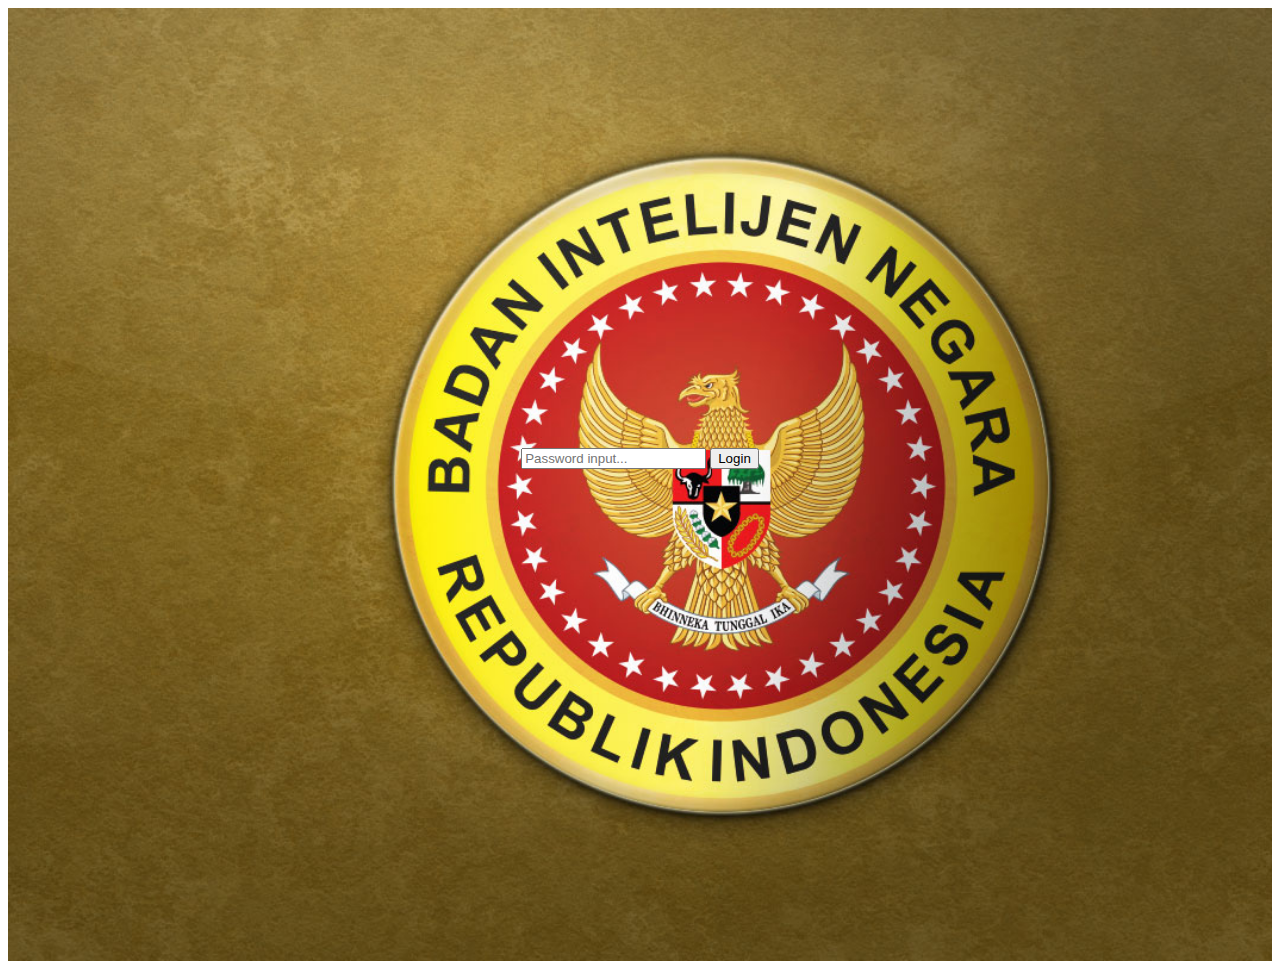
==== index.html @ e5d93d78 "first commit" ====
<!DOCTYPE html>
<html lang="en">
  <head>
    <meta charset="UTF-8" />
    <meta http-equiv="X-UA-Compatible" content="IE=edge" />
    <meta name="viewport" content="width=device-width, initial-scale=1.0" />
    <title>Welcome</title>
    <link rel="stylesheet" href="css/templatemo-style.css" />
  </head>
  <body>
    <div class="container-login">
      <form id="myForm" action="index1.html" method="get" autocomplete="off" onsubmit="return validate();">
        <input type="password" name="password" id="password" placeholder="Password input..." />
        <button name="submit" onclick="validate()">Login</button>
      </form>
    </div>
    <script src="login.js"></script>
  </body>
</html>
---- css/templatemo-style.css ----
/*
    
TemplateMo 556 Catalog-Z

https://templatemo.com/tm-556-catalog-z

*/

#loader-wrapper {
  position: fixed;
  top: 0;
  left: 0;
  width: 100%;
  height: 100%;
  z-index: 1001;
}
#loader {
  display: block;
  position: relative;
  left: 50%;
  top: 50%;
  width: 150px;
  height: 150px;
  margin: -75px 0 0 -75px;
  border-radius: 50%;
  border: 3px solid transparent;
  border-top-color: #3498db;

  -webkit-animation: spin 2s linear infinite; /* Chrome, Opera 15+, Safari 5+ */
  animation: spin 2s linear infinite; /* Chrome, Firefox 16+, IE 10+, Opera */

  z-index: 1002;
}

#loader:before {
  content: "";
  position: absolute;
  top: 5px;
  left: 5px;
  right: 5px;
  bottom: 5px;
  border-radius: 50%;
  border: 3px solid transparent;
  border-top-color: #e74c3c;

  -webkit-animation: spin 3s linear infinite; /* Chrome, Opera 15+, Safari 5+ */
  animation: spin 3s linear infinite; /* Chrome, Firefox 16+, IE 10+, Opera */
}

#loader:after {
  content: "";
  position: absolute;
  top: 15px;
  left: 15px;
  right: 15px;
  bottom: 15px;
  border-radius: 50%;
  border: 3px solid transparent;
  border-top-color: #f9c922;

  -webkit-animation: spin 1.5s linear infinite; /* Chrome, Opera 15+, Safari 5+ */
  animation: spin 1.5s linear infinite; /* Chrome, Firefox 16+, IE 10+, Opera */
}

@-webkit-keyframes spin {
  0% {
    -webkit-transform: rotate(0deg); /* Chrome, Opera 15+, Safari 3.1+ */
    -ms-transform: rotate(0deg); /* IE 9 */
    transform: rotate(0deg); /* Firefox 16+, IE 10+, Opera */
  }
  100% {
    -webkit-transform: rotate(360deg); /* Chrome, Opera 15+, Safari 3.1+ */
    -ms-transform: rotate(360deg); /* IE 9 */
    transform: rotate(360deg); /* Firefox 16+, IE 10+, Opera */
  }
}
@keyframes spin {
  0% {
    -webkit-transform: rotate(0deg); /* Chrome, Opera 15+, Safari 3.1+ */
    -ms-transform: rotate(0deg); /* IE 9 */
    transform: rotate(0deg); /* Firefox 16+, IE 10+, Opera */
  }
  100% {
    -webkit-transform: rotate(360deg); /* Chrome, Opera 15+, Safari 3.1+ */
    -ms-transform: rotate(360deg); /* IE 9 */
    transform: rotate(360deg); /* Firefox 16+, IE 10+, Opera */
  }
}

#loader-wrapper .loader-section {
  position: fixed;
  top: 0;
  width: 51%;
  height: 100%;
  background: #222222;
  z-index: 1001;
  -webkit-transform: translateX(0); /* Chrome, Opera 15+, Safari 3.1+ */
  -ms-transform: translateX(0); /* IE 9 */
  transform: translateX(0); /* Firefox 16+, IE 10+, Opera */
}

#loader-wrapper .loader-section.section-left {
  left: 0;
}

#loader-wrapper .loader-section.section-right {
  right: 0;
}

/* Loaded */
.loaded #loader-wrapper .loader-section.section-left {
  -webkit-transform: translateX(-100%); /* Chrome, Opera 15+, Safari 3.1+ */
  -ms-transform: translateX(-100%); /* IE 9 */
  transform: translateX(-100%); /* Firefox 16+, IE 10+, Opera */

  -webkit-transition: all 0.7s 0.3s cubic-bezier(0.645, 0.045, 0.355, 1);
  transition: all 0.7s 0.3s cubic-bezier(0.645, 0.045, 0.355, 1);
}

.loaded #loader-wrapper .loader-section.section-right {
  -webkit-transform: translateX(100%); /* Chrome, Opera 15+, Safari 3.1+ */
  -ms-transform: translateX(100%); /* IE 9 */
  transform: translateX(100%); /* Firefox 16+, IE 10+, Opera */

  -webkit-transition: all 0.7s 0.3s cubic-bezier(0.645, 0.045, 0.355, 1);
  transition: all 0.7s 0.3s cubic-bezier(0.645, 0.045, 0.355, 1);
}

.loaded #loader {
  opacity: 0;
  -webkit-transition: all 0.3s ease-out;
  transition: all 0.3s ease-out;
}
.loaded #loader-wrapper {
  visibility: hidden;

  -webkit-transform: translateY(-100%); /* Chrome, Opera 15+, Safari 3.1+ */
  -ms-transform: translateY(-100%); /* IE 9 */
  transform: translateY(-100%); /* Firefox 16+, IE 10+, Opera */

  -webkit-transition: all 0.3s 1s ease-out;
  transition: all 0.3s 1s ease-out;
}

.container-login {
  height: 953px;
  background-image: url("../img/bin.jpg");
  background-repeat: no-repeat;
  background-size: cover;
  background-position-y: center;
}
.container-login form {
  text-align: center;
  line-height: 899px;
}

p {
  line-height: 1.8;
}

a {
  text-decoration: none;
  transition: all 0.3s ease;
}
a:hover {
  color: #009999;
}
.container-fluid {
  max-width: 1770px;
}
.tm-container-small {
  max-width: 1050px;
}
.btn {
  border-radius: 0;
}
.btn-primary {
  background-color: #009999;
  border: 0;
  border-radius: 5px;
  padding: 12px 50px 14px;
  font-size: 1.2rem;
}

.btn-primary:hover,
.btn-primary:focus {
  background-color: #086969;
}

.btn-primary.disabled,
.btn-primary:disabled {
  background-color: #009999;
  pointer-events: all;
  cursor: not-allowed;
}

.form-control {
  padding: 10px 20px;
  width: 100%;
  height: auto;
}

.form-group {
  margin-bottom: 25px;
}
.tm-btn-big {
  padding: 12px 90px 14px;
}

.navbar-toggler:focus {
  box-shadow: none;
}
.navbar-brand {
  color: #3399cc;
  font-size: 1.6rem;
}

.navbar-brand img {
  width: 50px;
  height: 50px;
  border-radius: 50%;
}
.tm-hero {
  height: 400px;
  background: transparent;
}

.tm-mt-60 {
  margin-top: 40px;
}
.tm-mb-50 {
  margin-bottom: 50px;
}
.tm-mb-74 {
  margin-bottom: 74px;
}
.tm-mb-90 {
  margin-bottom: 90px;
}
.tm-text-primary {
  color: #009999;
}
.tm-text-secondary {
  color: #cc6699;
}
a.tm-text-primary:hover {
  color: #666666;
}
.tm-bg-gray {
  background-color: #eeeeee;
}
.tm-input-paging {
  width: 40px;
  border-radius: 0;
  border: 1px solid #cccccc;
  background: #f4f4f4;
  text-align: center;
}

.nav-item {
  margin-right: 30px;
}

.nav-item:last-child {
  margin-right: 0;
}

.nav-link {
  color: #666666;
  border-bottom: 4px solid transparent;
  font-size: 1.2rem;
}

.nav-link-1.active,
.nav-link-1:hover {
  border-color: #33ccff;
}

.nav-link-2.active,
.nav-link-2:hover {
  border-color: #ff6666;
}

.nav-link-3.active,
.nav-link-3:hover {
  border-color: #33cc66;
}

.nav-link-4.active,
.nav-link-4:hover {
  border-color: #cc66cc;
}

.nav-link-5.active,
.nav-link-5:hover {
  border-color: #fa0101;
}

.nav-link-5 {
  color: green;
}

.tm-search-input {
  width: 360px;
  border-radius: 0;
  padding: 12px 15px;
  color: #009999;
  border: none;
}

.tm-search-input:focus {
  border-color: #009999;
  box-shadow: 0 0 0 0.25rem rgb(0 153 153 / 0.25);
}

.tm-search-input::placeholder {
  /* Chrome, Firefox, Opera, Safari 10.1+ */
  color: #009999;
  opacity: 1; /* Firefox */
}

.tm-search-input::-ms-input-placeholder {
  /* Microsoft Edge */
  color: #009999;
}

.tm-search-btn {
  color: white;
  background-color: #009999;
  border: none;
  width: 100px;
  height: 50px;
  margin-left: -1px;
}

p,
.tm-text-gray {
  color: #999;
}
.tm-text-gray-light {
  color: #ccc;
}
.tm-text-gray-dark {
  color: #666;
}

.tm-video-item {
  position: relative;
  overflow: hidden;
  text-align: center;
  cursor: pointer;
}

.tm-video-item img,
video,
embed {
  position: relative;
  display: block;
  min-height: 100%;
  max-width: 100%;
  opacity: 0.8;
  width: 450px;
  height: 400px;
}

.tm-video-item figcaption {
  padding: 2em;
  color: #fff;
  text-transform: uppercase;
  font-size: 1.25em;
  -webkit-backface-visibility: hidden;
  backface-visibility: hidden;
}

.tm-video-item figcaption::before,
.tm-video-item figcaption::after {
  pointer-events: none;
}

.tm-video-item figcaption,
.tm-video-item figcaption > a {
  position: absolute;
  top: 0;
  left: 0;
  width: 100%;
  height: 100%;
}

.tm-video-item figcaption > a {
  z-index: 1000;
  text-indent: 200%;
  white-space: nowrap;
  font-size: 0;
  opacity: 0;
}

.tm-video-item h2 {
  word-spacing: -0.15em;
  font-weight: 300;
}

.tm-video-item h2,
.tm-video-item p {
  margin: 0;
}

.tm-video-item p {
  letter-spacing: 1px;
  font-size: 68.5%;
}

.tm-gallery div.d-block {
  animation: show 0.5s ease;
}

@keyframes show {
  0% {
    opacity: 0;
    transform: scale(0.9);
  }
  100% {
    opacity: 1;
    transform: scale(1);
  }
}

.tm-paging-link {
  display: flex;
  justify-content: center;
  align-items: center;
  width: 60px;
  height: 60px;
  font-size: 1.1rem;
  color: #999;
  background-color: #eeeeee;
  margin: 10px;
  border-radius: 5px;
  text-decoration: none;
  transition: all 0.3s ease;
}

.tm-paging-link:hover,
.tm-paging-link.active {
  background-color: #009999;
  color: #fff;
}

/*---------------*/
/***** Ming *****/
/*---------------*/

figure.effect-ming {
  background: #030c17;
}

figure.effect-ming img {
  opacity: 0.9;
  -webkit-transition: opacity 0.35s;
  transition: opacity 0.35s;
}

figure.effect-ming figcaption::before {
  position: absolute;
  top: 30px;
  right: 30px;
  bottom: 30px;
  left: 30px;
  border: 2px solid #fff;
  box-shadow: 0 0 0 30px rgba(255, 255, 255, 0.2);
  content: "";
  opacity: 0;
  -webkit-transition: opacity 0.35s, -webkit-transform 0.35s;
  transition: opacity 0.35s, transform 0.35s;
  -webkit-transform: scale3d(1.4, 1.4, 1);
  transform: scale3d(1.4, 1.4, 1);
}

figure.effect-ming h2 {
  font-size: 1.3em;
  opacity: 0;
  -webkit-transition: opacity 0.35s, -webkit-transform 0.35s;
  transition: opacity 0.35s, transform 0.35s;
  -webkit-transform: scale(1.5);
  transform: scale(1.5);
}

figure.effect-ming:hover figcaption::before,
figure.effect-ming:hover h2 {
  opacity: 1;
  -webkit-transform: scale3d(1, 1, 1);
  transform: scale3d(1, 1, 1);
}

figure.effect-ming:hover figcaption {
  background-color: rgba(58, 52, 42, 0);
}
figure.effect-ming:hover img {
  opacity: 0.4;
}

.tm-footer-links li {
  list-style: none;
  margin-bottom: 5px;
}

.tm-footer-links li a {
  color: #999999;
}
.tm-footer-links li a:hover {
  color: #009999;
}

.tm-social-links li {
  list-style: none;
  margin-right: 15px;
}

.tm-social-links li:last-child {
  margin-right: 0;
}

.tm-social-links li a {
  color: #999999;
  width: 44px;
  height: 44px;
  display: flex;
  background-color: #fff;
  align-items: center;
  justify-content: center;
}

.tm-social-links li a:hover {
  color: #fff;
  background-color: #009999;
}

.tm-people-row img {
  width: 400px;
  height: 450px;
}

.tm-footer {
  font-size: 0.95rem;
}
.tm-footer-title {
  font-size: 1.4rem;
}

/* Videos */
#tm-video-container {
  max-height: 400px;
  overflow: hidden;
  background-color: #333;
  margin-bottom: 90px;
  position: relative;
}

#tm-video {
  display: block;
  width: 100%;
  height: auto;
}

#tm-video-control-button {
  position: absolute;
  bottom: 20px;
  right: 20px;
  z-index: 1000;
  color: #e1e1e1;
}

.tm-video-details {
  height: 100%;
  padding: 40px;
}

/* About */
.tm-row-1640 {
  max-width: 1640px;
}
.tm-about-2-col {
  max-width: 716px;
}
.tm-about-3-col {
  max-width: 540px;
}

.tm-about-2-col,
.tm-about-3-col {
  margin-bottom: 50px;
}

.tm-about-icon-container {
  width: 150px;
  height: 150px;
  border: 1px solid #009999;
  display: flex;
  align-items: center;
  justify-content: center;
}

.tm-about-img-text {
  max-width: 940px;
}

/* Contact */
select.form-control {
  border-radius: 0;
}
select.form-control option {
  height: 30px;
}

select:not([multiple]) {
  -webkit-appearance: none;
  -moz-appearance: none;
  background-position: right 15px center;
  background-repeat: no-repeat;
  background-image: url(../img/select-arrow.png);
  padding: 14px 20px;
  padding-right: 20px;
  color: #666;
}

.mapouter {
  position: relative;
  height: 480px;
  width: 100%;
  max-width: 480px;
}

.gmap-canvas {
  overflow: hidden;
  background: none !important;
  height: 480px;
  width: 100%;
}

.tm-contact-form {
  max-width: 420px;
}
.tm-address-col {
  max-width: 520px;
}
.tm-contacts {
  padding-left: 0;
}

.tm-contacts li {
  list-style: none;
  margin-bottom: 20px;
}

.tm-contacts li a i {
  width: 30px;
}
.tm-social {
  display: flex;
}

.tm-social li {
  list-style: none;
  margin-bottom: 20px;
  margin-right: 15px;
}

.tm-social li a i {
  width: 40px;
  height: 40px;
  color: #666666;
  background-color: #eeeeee;
  display: flex;
  align-items: center;
  justify-content: center;
  transition: all 0.3s ease;
}

.tm-social li a:hover i {
  color: #fff;
  background-color: #009999;
}

.form-control,
input:-internal-autofill-selected,
select:not([multiple]) {
  color: #009999 !important;
}

.form-control::placeholder {
  /* Chrome, Firefox, Opera, Safari 10.1+ */
  color: #009999;
  opacity: 1; /* Firefox */
}

@media (max-width: 991px) {
  .navbar-collapse {
    position: fixed;
    top: 50px;
    right: 0px;
    background: white;
    width: 150px;
    padding: 15px;
  }

  .tm-container-content {
    max-width: 870px;
  }
  .tm-contact-form,
  .tm-address-col,
  .mapouter {
    max-width: 100%;
  }
  .tm-people-row {
    max-width: 900px;
  }
}

@media (max-width: 767px) {
  .tm-paging-col {
    flex-direction: column;
  }
  .tm-paging {
    flex-wrap: wrap;
  }
  .tm-about-img-text {
    max-width: 640px;
  }
  .tm-about-2-col,
  .tm-about-3-col {
    margin-bottom: 50px;
  }
}

@media (max-width: 575px) {
  .tm-container-content {
    max-width: 420px;
  }

  .tm-search-form {
    padding-left: 15px;
    padding-right: 15px;
    width: 100%;
    justify-content: center;
  }

  .tm-search-input {
    width: 100%;
    max-width: 360px;
  }

  .tm-people-row {
    max-width: 420px;
  }
}

@media (max-width: 400px) {
  .tm-btn-big {
    padding: 12px 50px 14px;
  }
}

@media (max-width: 334px) {
  .tm-social-links {
    flex-wrap: wrap;
    justify-content: start !important;
  }

  .tm-social-links li {
    margin-right: 3px;
  }
}
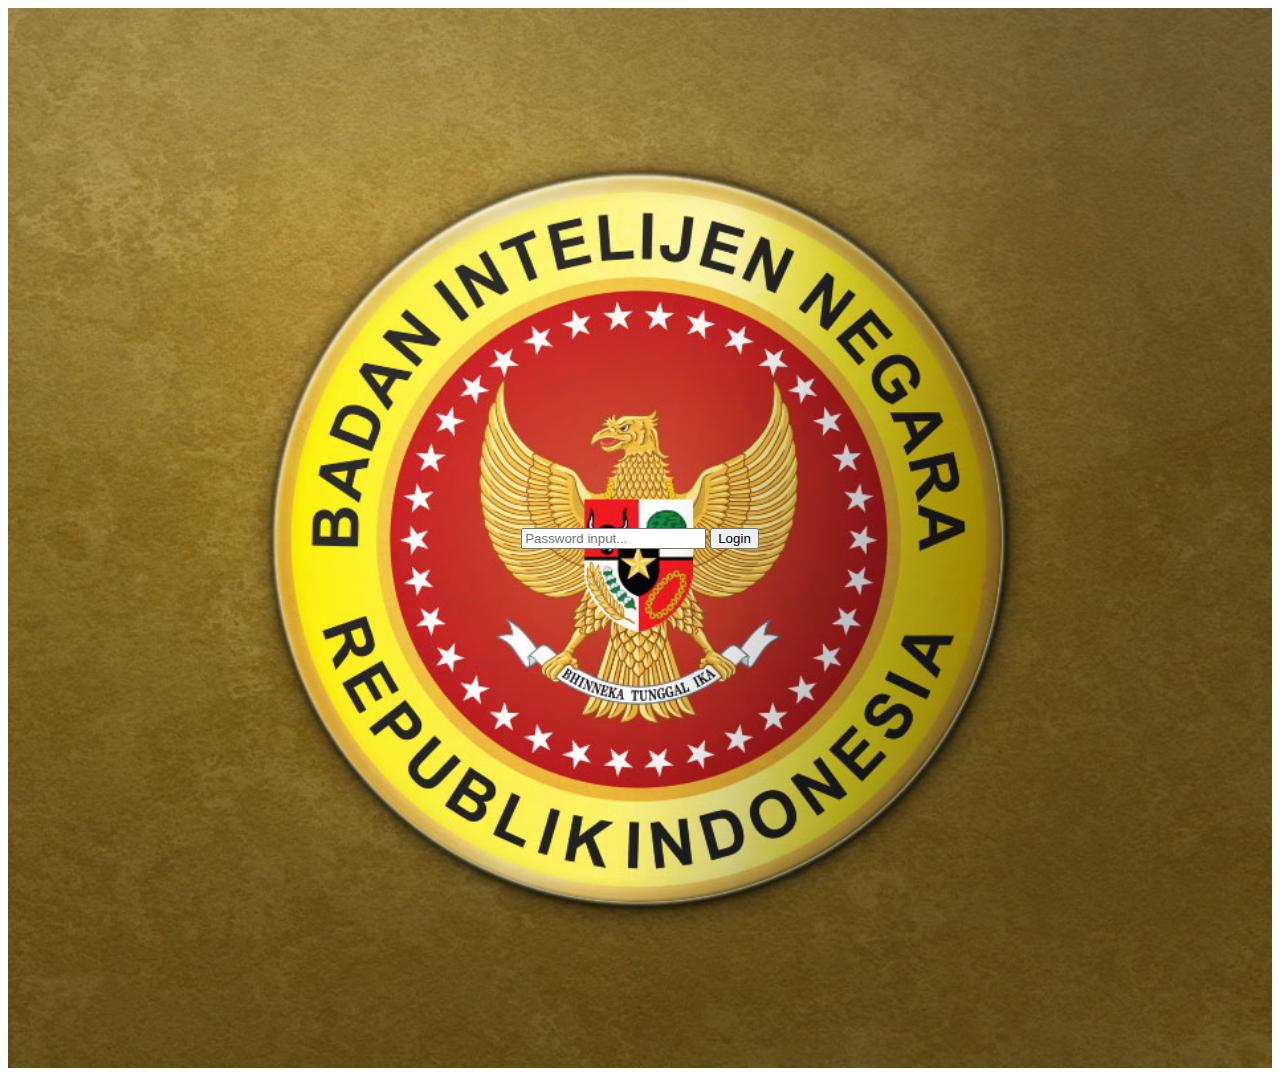
==== commit b15ca534: "index change" ====
--- a/index.html
+++ b/index.html
@@ -9,10 +9,12 @@
   </head>
   <body>
     <div class="container-login">
-      <form id="myForm" action="index1.html" method="get" autocomplete="off" onsubmit="return validate();">
-        <input type="password" name="password" id="password" placeholder="Password input..." />
-        <button name="submit" onclick="validate()">Login</button>
-      </form>
+      <div class="tm-hero d-flex justify-content-center align-items-center" data-parallax="scroll">
+        <form class="d-flex tm-search-form" id="myForm" action="index1.html" method="get" autocomplete="off" onsubmit="return validate();">
+          <input type="password" name="password" id="password" placeholder="Password input..." />
+          <button name="submit" onclick="validate()">Login</button>
+        </form>
+      </div>
     </div>
     <script src="login.js"></script>
   </body>
--- a/css/templatemo-style.css
+++ b/css/templatemo-style.css
@@ -143,15 +143,17 @@
 }
 
 .container-login {
-  height: 953px;
-  background-image: url("../img/bin.jpg");
+  height: 1060px;
+  background-image: url("../img/filePhotos/bin.jpg");
   background-repeat: no-repeat;
   background-size: cover;
+  background-position: center;
+  background-position-x: center;
   background-position-y: center;
 }
 .container-login form {
   text-align: center;
-  line-height: 899px;
+  line-height: 1060px;
 }
 
 p {
@@ -616,7 +618,7 @@
   -moz-appearance: none;
   background-position: right 15px center;
   background-repeat: no-repeat;
-  background-image: url(../img/select-arrow.png);
+  background-image: url(../img/filePhotos/select-arrow.png);
   padding: 14px 20px;
   padding-right: 20px;
   color: #666;
